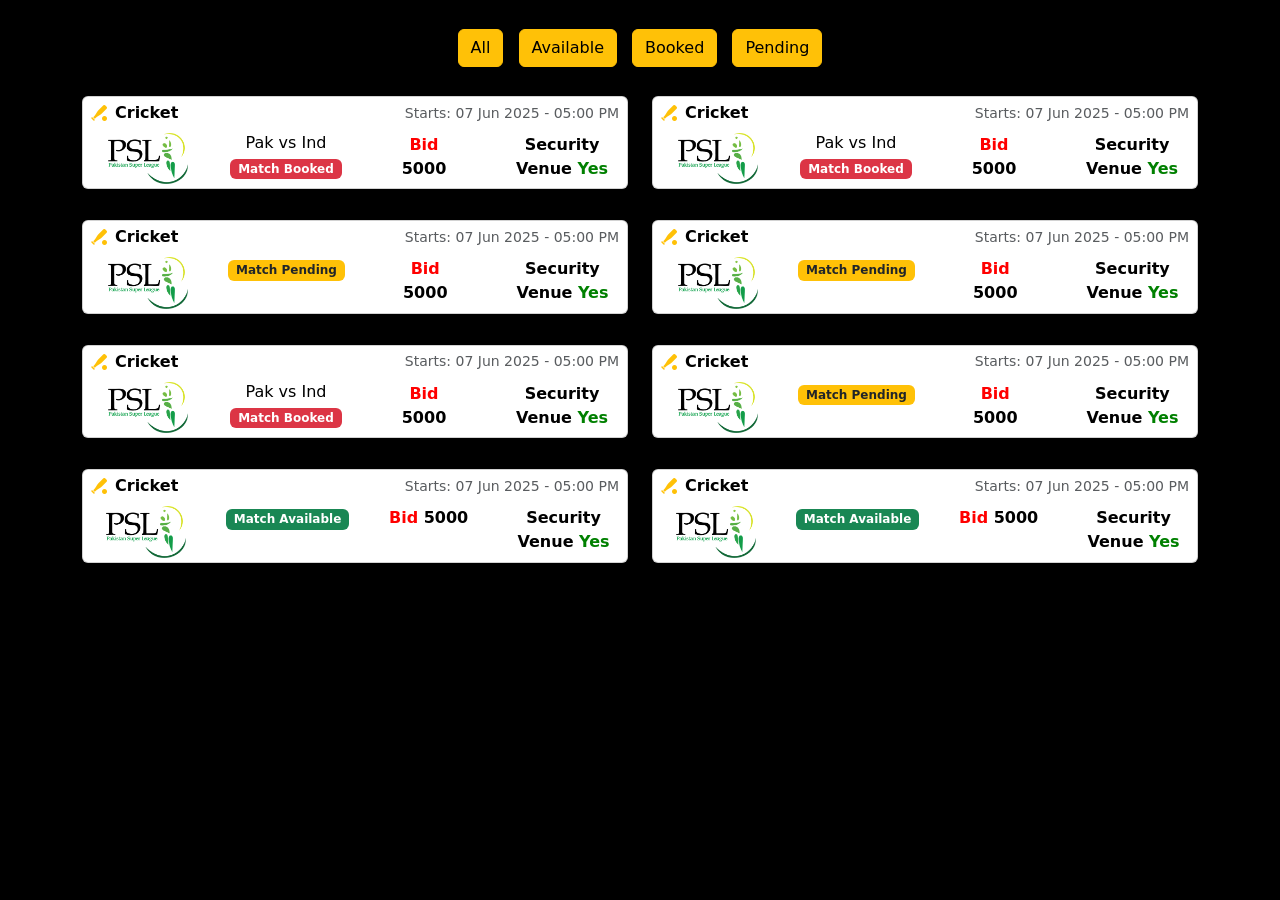
==== matchesPage/index.html @ cf762436 "match pages set" ====
<!DOCTYPE html>
<html lang="en">
<head>
    <meta charset="UTF-8">
    <meta name="viewport" content="width=device-width, initial-scale=1.0">
    <title>Match Cards</title>
    <!-- Bootstrap CSS -->
    <link href="https://cdn.jsdelivr.net/npm/bootstrap@5.3.0/dist/css/bootstrap.min.css" rel="stylesheet">
    <!-- Font Awesome for icons -->
    <link rel="stylesheet" href="https://cdnjs.cloudflare.com/ajax/libs/font-awesome/6.4.2/css/all.min.css">
    <style>
        .filter-button {
            margin: 5px;
        }
        .card {
            margin-bottom: 15px;
        }
        body{
            background-color: black;
        }
    </style>
</head>
<body>
    <div class="container mt-4">
        <!-- Filter Buttons -->
        <div class="text-center mb-4">
            <button class="btn btn-warning filter-button" data-filter="all">All</button>
            <button class="btn btn-warning filter-button" data-filter="available">Available</button>
            <button class="btn btn-warning filter-button" data-filter="booked">Booked</button>
            <button class="btn btn-warning filter-button" data-filter="pending">Pending</button>
        </div>

        <!-- Cards Section -->
        <div class="row" id="card-container">
            <!-- Card 1: Booked -->
            <div class="col-md-6 mb-3" data-status="booked">
                <div class="card bg-white text-black p-1 px-2 text-center">
                    <div class="d-flex justify-content-between align-items-center mb-2">
                        <div class="d-flex align-items-center">
                            <i class="fas fa-baseball-bat-ball fa-1x text-warning me-2"></i>
                            <p class="mb-0 fw-bold">Cricket</p>
                        </div>
                        <div>
                            <p class="text-muted small mb-0">Starts: 07 Jun 2025 - 05:00 PM</p>
                        </div>
                    </div>
                    <div class="row">
                        <div class="col">
                            <img src="./images/images/pakistan-super-league-psl-logo-7CA605C19A-seeklogo.com.png" alt="PSL Image" class="img-fluid" style="max-width: 80px; height: auto;">
                        </div>
                        <div class="col">
                            <h6 class="mb-1">Pak vs Ind</h6>
                            <span class="badge bg-danger text-white">Match Booked</span>
                        </div>
                        <div class="col">
                            <p class="mb-0" style="color: red; font-weight: bold;">Bid <br><span style="color: black;">5000</span></p>
                        </div>
                        <div class="col">
                            <p class="mb-0" style="color: black; font-weight: bold;">Security Venue <span style="color: green;">Yes</span></p>
                        </div>
                    </div>
                </div>
            </div>
            <div class="col-md-6 mb-3" data-status="booked">
                <div class="card bg-white text-black p-1 px-2 text-center">
                    <div class="d-flex justify-content-between align-items-center mb-2">
                        <div class="d-flex align-items-center">
                            <i class="fas fa-baseball-bat-ball fa-1x text-warning me-2"></i>
                            <p class="mb-0 fw-bold">Cricket</p>
                        </div>
                        <div>
                            <p class="text-muted small mb-0">Starts: 07 Jun 2025 - 05:00 PM</p>
                        </div>
                    </div>
                    <div class="row">
                        <div class="col">
                            <img src="./images/images/pakistan-super-league-psl-logo-7CA605C19A-seeklogo.com.png" alt="PSL Image" class="img-fluid" style="max-width: 80px; height: auto;">
                        </div>
                        <div class="col">
                            <h6 class="mb-1">Pak vs Ind</h6>
                            <span class="badge bg-danger text-white">Match Booked</span>
                        </div>
                        <div class="col">
                            <p class="mb-0" style="color: red; font-weight: bold;">Bid <br><span style="color: black;">5000</span></p>
                        </div>
                        <div class="col">
                            <p class="mb-0" style="color: black; font-weight: bold;">Security Venue <span style="color: green;">Yes</span></p>
                        </div>
                    </div>
                </div>
            </div>

            <!-- Card 2: Pending -->
            <div class="col-md-6 mb-3" data-status="pending">
                <div class="card bg-white text-black p-1 px-2 text-center">
                    <div class="d-flex justify-content-between align-items-center mb-2">
                        <div class="d-flex align-items-center">
                            <i class="fas fa-baseball-bat-ball fa-1x text-warning me-2"></i>
                            <p class="mb-0 fw-bold">Cricket</p>
                        </div>
                        <div>
                            <p class="text-muted small mb-0">Starts: 07 Jun 2025 - 05:00 PM</p>
                        </div>
                    </div>
                    <div class="row">
                        <div class="col">
                            <img src="./images/images/pakistan-super-league-psl-logo-7CA605C19A-seeklogo.com.png" alt="PSL Image" class="img-fluid" style="max-width: 80px; height: auto;">
                        </div>
                        <div class="col">
                            <span class="badge bg-warning text-dark">Match Pending</span>
                        </div>
                        <div class="col">
                            <p class="mb-0" style="color: red; font-weight: bold;">Bid <br><span style="color: black;">5000</span></p>
                        </div>
                        <div class="col">
                            <p class="mb-0" style="color: black; font-weight: bold;">Security Venue <span style="color: green;">Yes</span></p>
                        </div>
                    </div>
                </div>
            </div>
            <div class="col-md-6 mb-3" data-status="pending">
                <div class="card bg-white text-black p-1 px-2 text-center">
                    <div class="d-flex justify-content-between align-items-center mb-2">
                        <div class="d-flex align-items-center">
                            <i class="fas fa-baseball-bat-ball fa-1x text-warning me-2"></i>
                            <p class="mb-0 fw-bold">Cricket</p>
                        </div>
                        <div>
                            <p class="text-muted small mb-0">Starts: 07 Jun 2025 - 05:00 PM</p>
                        </div>
                    </div>
                    <div class="row">
                        <div class="col">
                            <img src="./images/images/pakistan-super-league-psl-logo-7CA605C19A-seeklogo.com.png" alt="PSL Image" class="img-fluid" style="max-width: 80px; height: auto;">
                        </div>
                        <div class="col">
                            <span class="badge bg-warning text-dark">Match Pending</span>
                        </div>
                        <div class="col">
                            <p class="mb-0" style="color: red; font-weight: bold;">Bid <br><span style="color: black;">5000</span></p>
                        </div>
                        <div class="col">
                            <p class="mb-0" style="color: black; font-weight: bold;">Security Venue <span style="color: green;">Yes</span></p>
                        </div>
                    </div>
                </div>
            </div>

            <!-- Card 3: Booked -->
            <div class="col-md-6 mb-3" data-status="booked">
                <div class="card bg-white text-black p-1 px-2 text-center">
                    <div class="d-flex justify-content-between align-items-center mb-2">
                        <div class="d-flex align-items-center">
                            <i class="fas fa-baseball-bat-ball fa-1x text-warning me-2"></i>
                            <p class="mb-0 fw-bold">Cricket</p>
                        </div>
                        <div>
                            <p class="text-muted small mb-0">Starts: 07 Jun 2025 - 05:00 PM</p>
                        </div>
                    </div>
                    <div class="row">
                        <div class="col">
                            <img src="./images/images/pakistan-super-league-psl-logo-7CA605C19A-seeklogo.com.png" alt="PSL Image" class="img-fluid" style="max-width: 80px; height: auto;">
                        </div>
                        <div class="col">
                            <h6 class="mb-1">Pak vs Ind</h6>
                            <span class="badge bg-danger text-white">Match Booked</span>
                        </div>
                        <div class="col">
                            <p class="mb-0" style="color: red; font-weight: bold;">Bid <br> <span style="color: black;">5000</span></p>
                        </div>
                        <div class="col">
                            <p class="mb-0" style="color: black; font-weight: bold;">Security Venue <span style="color: green;">Yes</span></p>
                        </div>
                    </div>
                </div>
            </div>
            <div class="col-md-6 mb-3" data-status="pending">
                <div class="card bg-white text-black p-1 px-2 text-center">
                    <div class="d-flex justify-content-between align-items-center mb-2">
                        <div class="d-flex align-items-center">
                            <i class="fas fa-baseball-bat-ball fa-1x text-warning me-2"></i>
                            <p class="mb-0 fw-bold">Cricket</p>
                        </div>
                        <div>
                            <p class="text-muted small mb-0">Starts: 07 Jun 2025 - 05:00 PM</p>
                        </div>
                    </div>
                    <div class="row">
                        <div class="col">
                            <img src="./images/images/pakistan-super-league-psl-logo-7CA605C19A-seeklogo.com.png" alt="PSL Image" class="img-fluid" style="max-width: 80px; height: auto;">
                        </div>
                        <div class="col">
                            <span class="badge bg-warning text-dark">Match Pending</span>
                        </div>
                        <div class="col">
                            <p class="mb-0" style="color: red; font-weight: bold;">Bid <br><span style="color: black;">5000</span></p>
                        </div>
                        <div class="col">
                            <p class="mb-0" style="color: black; font-weight: bold;">Security Venue <span style="color: green;">Yes</span></p>
                        </div>
                    </div>
                </div>
            </div>

            <!-- Card 4: Available -->
            <div class="col-md-6 mb-3" data-status="available">
                <div class="card bg-white text-black p-1 px-2 text-center">
                    <div class="d-flex justify-content-between align-items-center mb-2">
                        <div class="d-flex align-items-center">
                            <i class="fas fa-baseball-bat-ball fa-1x text-warning me-2"></i>
                            <p class="mb-0 fw-bold ">Cricket</p>
                        </div>
                        <div>
                            <p class="text-muted small mb-0">Starts: 07 Jun 2025 - 05:00 PM</p>
                        </div>
                    </div>
                    <div class="row">
                        <div class="col">
                            <img src="./images/images/pakistan-super-league-psl-logo-7CA605C19A-seeklogo.com.png" alt="PSL Image" class="img-fluid" style="max-width: 80px; height: auto;">
                        </div>
                        <div class="col">
                            <span class="badge bg-success text-white">Match Available</span>
                        </div>
                        <div class="col">
                            <p class="mb-0" style="color: red; font-weight: bold;">Bid <span style="color: black;">5000</span></p>
                        </div>
                        <div class="col">
                            <p class="mb-0" style="color: black; font-weight: bold;">Security Venue <span style="color: green;">Yes</span></p>
                        </div>
                    </div>
                </div>
            </div>
            <div class="col-md-6 mb-3" data-status="available">
                <div class="card bg-white text-black p-1 px-2 text-center">
                    <div class="d-flex justify-content-between align-items-center mb-2">
                        <div class="d-flex align-items-center">
                            <i class="fas fa-baseball-bat-ball fa-1x text-warning me-2"></i>
                            <p class="mb-0 fw-bold ">Cricket</p>
                        </div>
                        <div>
                            <p class="text-muted small mb-0">Starts: 07 Jun 2025 - 05:00 PM</p>
                        </div>
                    </div>
                    <div class="row">
                        <div class="col">
                            <img src="./images/images/pakistan-super-league-psl-logo-7CA605C19A-seeklogo.com.png" alt="PSL Image" class="img-fluid" style="max-width: 80px; height: auto;">
                        </div>
                        <div class="col">
                            <span class="badge bg-success text-white">Match Available</span>
                        </div>
                        <div class="col">
                            <p class="mb-0" style="color: red; font-weight: bold;">Bid <span style="color: black;">5000</span></p>
                        </div>
                        <div class="col">
                            <p class="mb-0" style="color: black; font-weight: bold;">Security Venue <span style="color: green;">Yes</span></p>
                        </div>
                    </div>
                </div>
            </div>
        </div>
    </div>

    <!-- Bootstrap JS and jQuery -->
    <script src="https://code.jquery.com/jquery-3.6.0.min.js"></script>
    <script src="https://cdn.jsdelivr.net/npm/bootstrap@5.3.0/dist/js/bootstrap.bundle.min.js"></script>
    <script>
        $(document).ready(function () {
            // Filter functionality
            $(".filter-button").click(function () {
                const filter = $(this).data("filter");
                if (filter === "all") {
                    $("[data-status]").show(); // Show all cards
                } else {
                    $("[data-status]").hide(); // Hide all cards
                    $(`[data-status="${filter}"]`).show(); // Show cards with matching status
                }
            });
        });
    </script>
</body>
</html>
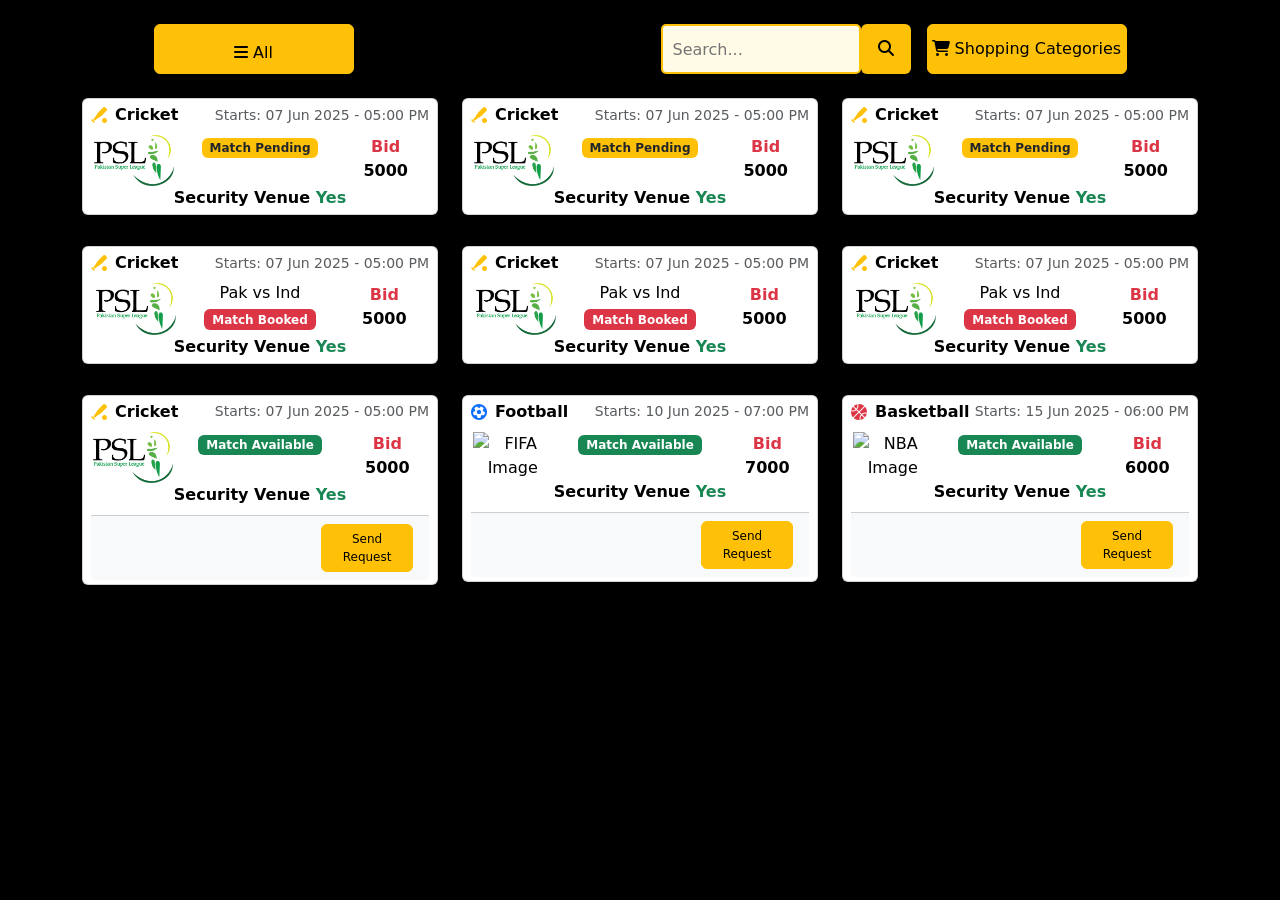
==== commit 1b7ae92f: "set matches page and add js file" ====
--- a/matchesPage/index.html
+++ b/matchesPage/index.html
@@ -18,265 +18,372 @@
         body{
             background-color: black;
         }
+                /* Button Styling */
+                .request-button {
+                    width: 30%;   /* Button width changed from 100% to 10% */
+                    float: right; /* Button aligned to right */
+                    text-align: center;
+                    padding: 5px;
+                    font-size: 12px;
+                }
+                
+        .custom-btn {
+            width: 200px;
+            height: 50px;
+        }
+        .search-box input {
+            width: 200px;
+            height: 50px;
+            padding: 10px;
+            border: 2px solid #ffc107;
+            border-radius: 5px;
+            background-color: #fffbe6;
+            color: #000;
+        }
+        .search-box button {
+            height: 50px;
+            width: 50px;
+            background-color: #ffc107;
+            border: none;
+            color: #000;
+        }
+        .search-box button:hover {
+            background-color: #e0a800;
+        }
+    
     </style>
 </head>
 <body>
-    <div class="container mt-4">
-        <!-- Filter Buttons -->
-        <div class="text-center mb-4">
-            <button class="btn btn-warning filter-button" data-filter="all">All</button>
-            <button class="btn btn-warning filter-button" data-filter="available">Available</button>
-            <button class="btn btn-warning filter-button" data-filter="booked">Booked</button>
-            <button class="btn btn-warning filter-button" data-filter="pending">Pending</button>
+    
+<aside class="d-flex justify-content-around mt-4">
+    <div class="dropdown">
+        <button id="filterButton" class="btn btn-warning p-3 custom-btn" type="button" data-bs-toggle="dropdown">
+            <i class="fas fa-bars"></i> All
+        </button>
+        <ul class="dropdown-menu shadow p-3">
+            <li><button class="btn btn-warning filter-button w-100 mb-2" data-filter="all">All</button></li>
+            <li><button class="btn btn-warning filter-button w-100 mb-2" data-filter="available">Available</button></li>
+            <li><button class="btn btn-warning filter-button w-100 mb-2" data-filter="booked">Booked</button></li>
+            <li><button class="btn btn-warning filter-button w-100" data-filter="pending">Pending</button></li>
+        </ul>
+    </div>
+    <div class="d-flex align-items-center">
+        <!-- Search Box --> 
+        <div class="search-box d-flex align-items-center me-3">
+            <input type="search" name="search" placeholder="Search...">
+            <button class="btn"><i class="fas fa-search"></i></button>
         </div>
 
-        <!-- Cards Section -->
+        <!-- Platform Selector -->
+        <div class="dropdown">
+            <button id="platformButton" class="btn btn-warning dropdown-toggle p-1 custom-btn" type="button" data-bs-toggle="dropdown">
+                <i class="fas fa-shopping-cart"></i> Shopping Categories
+            </button>
+            <ul class="dropdown-menu shadow bg-warning">
+                <li><a class="dropdown-item category-item" href="#" data-value="FootBall" data-icon="fas fa-futbol"><i class="fas fa-futbol"></i> FootBall</a></li>
+                <li><a class="dropdown-item category-item" href="#" data-value="Cricket" data-icon="fas fa-baseball-bat-ball"><i class="fas fa-baseball-bat-ball"></i> Cricket</a></li>
+                <li><a class="dropdown-item category-item" href="#" data-value="Table-Tennis" data-icon="fas fa-table-tennis"><i class="fas fa-table-tennis"></i> Table-Tennis</a></li>
+                <li><a class="dropdown-item category-item" href="#" data-value="Hockey" data-icon="fas fa-hockey-puck"><i class="fas fa-hockey-puck"></i> Hockey</a></li>
+                <li><a class="dropdown-item category-item" href="#" data-value="Golf-Ball" data-icon="fas fa-golf-ball"><i class="fas fa-golf-ball"></i> Golf-Ball</a></li>
+                <li><a class="dropdown-item category-item" href="#" data-value="Base-Ball" data-icon="fas fa-baseball-ball"><i class="fas fa-baseball-ball"></i> Base-Ball</a></li>
+            </ul>
+        </div>
+    </div>
+</aside>
+    <div class="container mt-4">
+        <div class="d-flex align-items-center justify-content-between">
+            <!-- Hamburger Menu with Filters -->
+           
+     <!-- Cards Section -->
         <div class="row" id="card-container">
-            <!-- Card 1: Booked -->
-            <div class="col-md-6 mb-3" data-status="booked">
-                <div class="card bg-white text-black p-1 px-2 text-center">
-                    <div class="d-flex justify-content-between align-items-center mb-2">
-                        <div class="d-flex align-items-center">
-                            <i class="fas fa-baseball-bat-ball fa-1x text-warning me-2"></i>
-                            <p class="mb-0 fw-bold">Cricket</p>
-                        </div>
-                        <div>
-                            <p class="text-muted small mb-0">Starts: 07 Jun 2025 - 05:00 PM</p>
-                        </div>
-                    </div>
-                    <div class="row">
-                        <div class="col">
-                            <img src="./images/images/pakistan-super-league-psl-logo-7CA605C19A-seeklogo.com.png" alt="PSL Image" class="img-fluid" style="max-width: 80px; height: auto;">
+            <!-- Card 2: Pending -->
+            <div class="col-md-4 mb-3" data-status="pending">
+                <div class="card bg-white text-black p-1 px-2 text-center">
+                    <div class="d-flex justify-content-between align-items-center mb-2">
+                        <div class="d-flex align-items-center">
+                            <i class="fas fa-baseball-bat-ball fa-1x text-warning me-2"></i>
+                            <p class="mb-0 fw-bold">Cricket</p>
+                        </div>
+                        <div>
+                            <p class="text-muted small mb-0">Starts: 07 Jun 2025 - 05:00 PM</p>
+                        </div>
+                    </div>
+                    <div class="row">
+                        <div class="col">
+                            <img src="./images/images/pakistan-super-league-psl-logo-7CA605C19A-seeklogo.com.png" 
+                                 alt="PSL Image" class="img-fluid" style="max-width: 80px; height: auto;">
+                        </div>
+                        <div class="col">
+                            <span class="badge bg-warning text-dark">Match Pending</span>
+                        </div>
+                        <div class="col">
+                            <p class="mb-0 text-danger fw-bold">Bid <br><span class="text-black">5000</span></p>
+                        </div>
+                        <div class="col">
+                            <p class="mb-0 fw-bold">Security Venue <span class="text-success">Yes</span></p>
+                        </div>
+                    </div>
+                </div>
+            </div>
+            <div class="col-md-4 mb-3" data-status="pending">
+                <div class="card bg-white text-black p-1 px-2 text-center">
+                    <div class="d-flex justify-content-between align-items-center mb-2">
+                        <div class="d-flex align-items-center">
+                            <i class="fas fa-baseball-bat-ball fa-1x text-warning me-2"></i>
+                            <p class="mb-0 fw-bold">Cricket</p>
+                        </div>
+                        <div>
+                            <p class="text-muted small mb-0">Starts: 07 Jun 2025 - 05:00 PM</p>
+                        </div>
+                    </div>
+                    <div class="row">
+                        <div class="col">
+                            <img src="./images/images/pakistan-super-league-psl-logo-7CA605C19A-seeklogo.com.png" 
+                                 alt="PSL Image" class="img-fluid" style="max-width: 80px; height: auto;">
+                        </div>
+                        <div class="col">
+                            <span class="badge bg-warning text-dark">Match Pending</span>
+                        </div>
+                        <div class="col">
+                            <p class="mb-0 text-danger fw-bold">Bid <br><span class="text-black">5000</span></p>
+                        </div>
+                        <div class="col">
+                            <p class="mb-0 fw-bold">Security Venue <span class="text-success">Yes</span></p>
+                        </div>
+                    </div>
+                </div>
+            </div>
+            <div class="col-md-4 mb-3" data-status="pending">
+                <div class="card bg-white text-black p-1 px-2 text-center">
+                    <div class="d-flex justify-content-between align-items-center mb-2">
+                        <div class="d-flex align-items-center">
+                            <i class="fas fa-baseball-bat-ball fa-1x text-warning me-2"></i>
+                            <p class="mb-0 fw-bold">Cricket</p>
+                        </div>
+                        <div>
+                            <p class="text-muted small mb-0">Starts: 07 Jun 2025 - 05:00 PM</p>
+                        </div>
+                    </div>
+                    <div class="row">
+                        <div class="col">
+                            <img src="./images/images/pakistan-super-league-psl-logo-7CA605C19A-seeklogo.com.png" 
+                                 alt="PSL Image" class="img-fluid" style="max-width: 80px; height: auto;">
+                        </div>
+                        <div class="col">
+                            <span class="badge bg-warning text-dark">Match Pending</span>
+                        </div>
+                        <div class="col">
+                            <p class="mb-0 text-danger fw-bold">Bid <br><span class="text-black">5000</span></p>
+                        </div>
+                        <div class="col">
+                            <p class="mb-0 fw-bold">Security Venue <span class="text-success">Yes</span></p>
+                        </div>
+                    </div>
+                </div>
+            </div>
+
+            <!-- Card 3: Booked -->
+            <div class="col-md-4 mb-3" data-status="booked">
+                <div class="card bg-white text-black p-1 px-2 text-center">
+                    <div class="d-flex justify-content-between align-items-center mb-2">
+                        <div class="d-flex align-items-center">
+                            <i class="fas fa-baseball-bat-ball fa-1x text-warning me-2"></i>
+                            <p class="mb-0 fw-bold">Cricket</p>
+                        </div>
+                        <div>
+                            <p class="text-muted small mb-0">Starts: 07 Jun 2025 - 05:00 PM</p>
+                        </div>
+                    </div>
+                    <div class="row">
+                        <div class="col">
+                            <img src="./images/images/pakistan-super-league-psl-logo-7CA605C19A-seeklogo.com.png" 
+                                 alt="PSL Image" class="img-fluid" style="max-width: 80px; height: auto;">
                         </div>
                         <div class="col">
                             <h6 class="mb-1">Pak vs Ind</h6>
                             <span class="badge bg-danger text-white">Match Booked</span>
                         </div>
                         <div class="col">
-                            <p class="mb-0" style="color: red; font-weight: bold;">Bid <br><span style="color: black;">5000</span></p>
-                        </div>
-                        <div class="col">
-                            <p class="mb-0" style="color: black; font-weight: bold;">Security Venue <span style="color: green;">Yes</span></p>
-                        </div>
-                    </div>
-                </div>
-            </div>
-            <div class="col-md-6 mb-3" data-status="booked">
-                <div class="card bg-white text-black p-1 px-2 text-center">
-                    <div class="d-flex justify-content-between align-items-center mb-2">
-                        <div class="d-flex align-items-center">
-                            <i class="fas fa-baseball-bat-ball fa-1x text-warning me-2"></i>
-                            <p class="mb-0 fw-bold">Cricket</p>
-                        </div>
-                        <div>
-                            <p class="text-muted small mb-0">Starts: 07 Jun 2025 - 05:00 PM</p>
-                        </div>
-                    </div>
-                    <div class="row">
-                        <div class="col">
-                            <img src="./images/images/pakistan-super-league-psl-logo-7CA605C19A-seeklogo.com.png" alt="PSL Image" class="img-fluid" style="max-width: 80px; height: auto;">
+                            <p class="mb-0 text-danger fw-bold">Bid <br><span class="text-black">5000</span></p>
+                        </div>
+                        <div class="col">
+                            <p class="mb-0 fw-bold">Security Venue <span class="text-success">Yes</span></p>
+                        </div>
+                    </div>
+                </div>
+            </div>
+            <div class="col-md-4 mb-3" data-status="booked">
+                <div class="card bg-white text-black p-1 px-2 text-center">
+                    <div class="d-flex justify-content-between align-items-center mb-2">
+                        <div class="d-flex align-items-center">
+                            <i class="fas fa-baseball-bat-ball fa-1x text-warning me-2"></i>
+                            <p class="mb-0 fw-bold">Cricket</p>
+                        </div>
+                        <div>
+                            <p class="text-muted small mb-0">Starts: 07 Jun 2025 - 05:00 PM</p>
+                        </div>
+                    </div>
+                    <div class="row">
+                        <div class="col">
+                            <img src="./images/images/pakistan-super-league-psl-logo-7CA605C19A-seeklogo.com.png" 
+                                 alt="PSL Image" class="img-fluid" style="max-width: 80px; height: auto;">
                         </div>
                         <div class="col">
                             <h6 class="mb-1">Pak vs Ind</h6>
                             <span class="badge bg-danger text-white">Match Booked</span>
                         </div>
                         <div class="col">
-                            <p class="mb-0" style="color: red; font-weight: bold;">Bid <br><span style="color: black;">5000</span></p>
-                        </div>
-                        <div class="col">
-                            <p class="mb-0" style="color: black; font-weight: bold;">Security Venue <span style="color: green;">Yes</span></p>
-                        </div>
-                    </div>
-                </div>
-            </div>
-
-            <!-- Card 2: Pending -->
-            <div class="col-md-6 mb-3" data-status="pending">
-                <div class="card bg-white text-black p-1 px-2 text-center">
-                    <div class="d-flex justify-content-between align-items-center mb-2">
-                        <div class="d-flex align-items-center">
-                            <i class="fas fa-baseball-bat-ball fa-1x text-warning me-2"></i>
-                            <p class="mb-0 fw-bold">Cricket</p>
-                        </div>
-                        <div>
-                            <p class="text-muted small mb-0">Starts: 07 Jun 2025 - 05:00 PM</p>
-                        </div>
-                    </div>
-                    <div class="row">
-                        <div class="col">
-                            <img src="./images/images/pakistan-super-league-psl-logo-7CA605C19A-seeklogo.com.png" alt="PSL Image" class="img-fluid" style="max-width: 80px; height: auto;">
-                        </div>
-                        <div class="col">
-                            <span class="badge bg-warning text-dark">Match Pending</span>
-                        </div>
-                        <div class="col">
-                            <p class="mb-0" style="color: red; font-weight: bold;">Bid <br><span style="color: black;">5000</span></p>
-                        </div>
-                        <div class="col">
-                            <p class="mb-0" style="color: black; font-weight: bold;">Security Venue <span style="color: green;">Yes</span></p>
-                        </div>
-                    </div>
-                </div>
-            </div>
-            <div class="col-md-6 mb-3" data-status="pending">
-                <div class="card bg-white text-black p-1 px-2 text-center">
-                    <div class="d-flex justify-content-between align-items-center mb-2">
-                        <div class="d-flex align-items-center">
-                            <i class="fas fa-baseball-bat-ball fa-1x text-warning me-2"></i>
-                            <p class="mb-0 fw-bold">Cricket</p>
-                        </div>
-                        <div>
-                            <p class="text-muted small mb-0">Starts: 07 Jun 2025 - 05:00 PM</p>
-                        </div>
-                    </div>
-                    <div class="row">
-                        <div class="col">
-                            <img src="./images/images/pakistan-super-league-psl-logo-7CA605C19A-seeklogo.com.png" alt="PSL Image" class="img-fluid" style="max-width: 80px; height: auto;">
-                        </div>
-                        <div class="col">
-                            <span class="badge bg-warning text-dark">Match Pending</span>
-                        </div>
-                        <div class="col">
-                            <p class="mb-0" style="color: red; font-weight: bold;">Bid <br><span style="color: black;">5000</span></p>
-                        </div>
-                        <div class="col">
-                            <p class="mb-0" style="color: black; font-weight: bold;">Security Venue <span style="color: green;">Yes</span></p>
-                        </div>
-                    </div>
-                </div>
-            </div>
-
-            <!-- Card 3: Booked -->
-            <div class="col-md-6 mb-3" data-status="booked">
-                <div class="card bg-white text-black p-1 px-2 text-center">
-                    <div class="d-flex justify-content-between align-items-center mb-2">
-                        <div class="d-flex align-items-center">
-                            <i class="fas fa-baseball-bat-ball fa-1x text-warning me-2"></i>
-                            <p class="mb-0 fw-bold">Cricket</p>
-                        </div>
-                        <div>
-                            <p class="text-muted small mb-0">Starts: 07 Jun 2025 - 05:00 PM</p>
-                        </div>
-                    </div>
-                    <div class="row">
-                        <div class="col">
-                            <img src="./images/images/pakistan-super-league-psl-logo-7CA605C19A-seeklogo.com.png" alt="PSL Image" class="img-fluid" style="max-width: 80px; height: auto;">
+                            <p class="mb-0 text-danger fw-bold">Bid <br><span class="text-black">5000</span></p>
+                        </div>
+                        <div class="col">
+                            <p class="mb-0 fw-bold">Security Venue <span class="text-success">Yes</span></p>
+                        </div>
+                    </div>
+                </div>
+            </div>
+            <div class="col-md-4 mb-3" data-status="booked">
+                <div class="card bg-white text-black p-1 px-2 text-center">
+                    <div class="d-flex justify-content-between align-items-center mb-2">
+                        <div class="d-flex align-items-center">
+                            <i class="fas fa-baseball-bat-ball fa-1x text-warning me-2"></i>
+                            <p class="mb-0 fw-bold">Cricket</p>
+                        </div>
+                        <div>
+                            <p class="text-muted small mb-0">Starts: 07 Jun 2025 - 05:00 PM</p>
+                        </div>
+                    </div>
+                    <div class="row">
+                        <div class="col">
+                            <img src="./images/images/pakistan-super-league-psl-logo-7CA605C19A-seeklogo.com.png" 
+                                 alt="PSL Image" class="img-fluid" style="max-width: 80px; height: auto;">
                         </div>
                         <div class="col">
                             <h6 class="mb-1">Pak vs Ind</h6>
                             <span class="badge bg-danger text-white">Match Booked</span>
                         </div>
                         <div class="col">
-                            <p class="mb-0" style="color: red; font-weight: bold;">Bid <br> <span style="color: black;">5000</span></p>
-                        </div>
-                        <div class="col">
-                            <p class="mb-0" style="color: black; font-weight: bold;">Security Venue <span style="color: green;">Yes</span></p>
-                        </div>
-                    </div>
-                </div>
-            </div>
-            <div class="col-md-6 mb-3" data-status="pending">
-                <div class="card bg-white text-black p-1 px-2 text-center">
-                    <div class="d-flex justify-content-between align-items-center mb-2">
-                        <div class="d-flex align-items-center">
-                            <i class="fas fa-baseball-bat-ball fa-1x text-warning me-2"></i>
-                            <p class="mb-0 fw-bold">Cricket</p>
-                        </div>
-                        <div>
-                            <p class="text-muted small mb-0">Starts: 07 Jun 2025 - 05:00 PM</p>
-                        </div>
-                    </div>
-                    <div class="row">
-                        <div class="col">
-                            <img src="./images/images/pakistan-super-league-psl-logo-7CA605C19A-seeklogo.com.png" alt="PSL Image" class="img-fluid" style="max-width: 80px; height: auto;">
-                        </div>
-                        <div class="col">
-                            <span class="badge bg-warning text-dark">Match Pending</span>
-                        </div>
-                        <div class="col">
-                            <p class="mb-0" style="color: red; font-weight: bold;">Bid <br><span style="color: black;">5000</span></p>
-                        </div>
-                        <div class="col">
-                            <p class="mb-0" style="color: black; font-weight: bold;">Security Venue <span style="color: green;">Yes</span></p>
-                        </div>
-                    </div>
-                </div>
-            </div>
-
+                            <p class="mb-0 text-danger fw-bold">Bid <br><span class="text-black">5000</span></p>
+                        </div>
+                        <div class="col">
+                            <p class="mb-0 fw-bold">Security Venue <span class="text-success">Yes</span></p>
+                        </div>
+                    </div>
+                </div>
+            </div>
+            <div class="container">
+                <div class="row">
+                    <!-- Card 1 -->
+                    <div class="col-md-4 mb-3" data-status="available">
+                        <div class="card bg-white text-black p-1 px-2 text-center">
+                            <div class="d-flex justify-content-between align-items-center mb-2">
+                                <div class="d-flex align-items-center">
+                                    <i class="fas fa-baseball-bat-ball fa-1x text-warning me-2"></i>
+                                    <p class="mb-0 fw-bold">Cricket</p>
+                                </div>
+                                <div>
+                                    <p class="text-muted small mb-0">Starts: 07 Jun 2025 - 05:00 PM</p>
+                                </div>
+                            </div>
+                            <div class="row">
+                                <div class="col">
+                                    <img src="./images/images/pakistan-super-league-psl-logo-7CA605C19A-seeklogo.com.png" 
+                                         alt="PSL Image" class="img-fluid" style="max-width: 80px; height: auto;">
+                                </div>
+                                <div class="col">
+                                    <span class="badge bg-success text-white">Match Available</span>
+                                </div>
+                                <div class="col">
+                                    <p class="mb-0 text-danger fw-bold">Bid <br><span class="text-black">5000</span></p>
+                                </div>
+                                <div class="col">
+                                    <p class="mb-0 fw-bold">Security Venue <span class="text-success">Yes</span></p>
+                                </div>
+                            </div>
+                            <div class="card-footer bg-light mt-2">
+                                <button class="btn btn-warning request-button" onclick="toggleRequest(this)">Send Request</button>
+                            </div>
+                        </div>
+                    </div>
+            
+                    <!-- Card 2 -->
+                    <div class="col-md-4 mb-3" data-status="available">
+                        <div class="card bg-white text-black p-1 px-2 text-center">
+                            <div class="d-flex justify-content-between align-items-center mb-2">
+                                <div class="d-flex align-items-center">
+                                    <i class="fas fa-futbol fa-1x text-primary me-2"></i>
+                                    <p class="mb-0 fw-bold">Football</p>
+                                </div>
+                                <div>
+                                    <p class="text-muted small mb-0">Starts: 10 Jun 2025 - 07:00 PM</p>
+                                </div>
+                            </div>
+                            <div class="row">
+                                <div class="col">
+                                    <img src="./images/images/fifa-logo.png" 
+                                         alt="FIFA Image" class="img-fluid" style="max-width: 80px; height: auto;">
+                                </div>
+                                <div class="col">
+                                    <span class="badge bg-success text-white">Match Available</span>
+                                </div>
+                                <div class="col">
+                                    <p class="mb-0 text-danger fw-bold">Bid <br><span class="text-black">7000</span></p>
+                                </div>
+                                <div class="col">
+                                    <p class="mb-0 fw-bold">Security Venue <span class="text-success">Yes</span></p>
+                                </div>
+                            </div>
+                            <div class="card-footer bg-light mt-2">
+                                <button class="btn btn-warning request-button" onclick="toggleRequest(this)">Send Request</button>
+                            </div>
+                        </div>
+                    </div>
+            
+                    <!-- Card 3 -->
+                    <div class="col-md-4 mb-3" data-status="available">
+                        <div class="card bg-white text-black p-1 px-2 text-center">
+                            <div class="d-flex justify-content-between align-items-center mb-2">
+                                <div class="d-flex align-items-center">
+                                    <i class="fas fa-basketball-ball fa-1x text-danger me-2"></i>
+                                    <p class="mb-0 fw-bold">Basketball</p>
+                                </div>
+                                <div>
+                                    <p class="text-muted small mb-0">Starts: 15 Jun 2025 - 06:00 PM</p>
+                                </div>
+                            </div>
+                            <div class="row">
+                                <div class="col">
+                                    <img src="./images/images/nba-logo.png" 
+                                         alt="NBA Image" class="img-fluid" style="max-width: 80px; height: auto;">
+                                </div>
+                                <div class="col">
+                                    <span class="badge bg-success text-white">Match Available</span>
+                                </div>
+                                <div class="col">
+                                    <p class="mb-0 text-danger fw-bold">Bid <br><span class="text-black">6000</span></p>
+                                </div>
+                                <div class="col">
+                                    <p class="mb-0 fw-bold">Security Venue <span class="text-success">Yes</span></p>
+                                </div>
+                            </div>
+                            <div class="card-footer bg-light mt-2">
+                                <button class="btn btn-warning request-button" onclick="toggleRequest(this)">Send Request</button>
+                            </div>
+                        </div>
+                    </div>
+                </div>
+            </div>
+        
             <!-- Card 4: Available -->
-            <div class="col-md-6 mb-3" data-status="available">
-                <div class="card bg-white text-black p-1 px-2 text-center">
-                    <div class="d-flex justify-content-between align-items-center mb-2">
-                        <div class="d-flex align-items-center">
-                            <i class="fas fa-baseball-bat-ball fa-1x text-warning me-2"></i>
-                            <p class="mb-0 fw-bold ">Cricket</p>
-                        </div>
-                        <div>
-                            <p class="text-muted small mb-0">Starts: 07 Jun 2025 - 05:00 PM</p>
-                        </div>
-                    </div>
-                    <div class="row">
-                        <div class="col">
-                            <img src="./images/images/pakistan-super-league-psl-logo-7CA605C19A-seeklogo.com.png" alt="PSL Image" class="img-fluid" style="max-width: 80px; height: auto;">
-                        </div>
-                        <div class="col">
-                            <span class="badge bg-success text-white">Match Available</span>
-                        </div>
-                        <div class="col">
-                            <p class="mb-0" style="color: red; font-weight: bold;">Bid <span style="color: black;">5000</span></p>
-                        </div>
-                        <div class="col">
-                            <p class="mb-0" style="color: black; font-weight: bold;">Security Venue <span style="color: green;">Yes</span></p>
-                        </div>
-                    </div>
-                </div>
-            </div>
-            <div class="col-md-6 mb-3" data-status="available">
-                <div class="card bg-white text-black p-1 px-2 text-center">
-                    <div class="d-flex justify-content-between align-items-center mb-2">
-                        <div class="d-flex align-items-center">
-                            <i class="fas fa-baseball-bat-ball fa-1x text-warning me-2"></i>
-                            <p class="mb-0 fw-bold ">Cricket</p>
-                        </div>
-                        <div>
-                            <p class="text-muted small mb-0">Starts: 07 Jun 2025 - 05:00 PM</p>
-                        </div>
-                    </div>
-                    <div class="row">
-                        <div class="col">
-                            <img src="./images/images/pakistan-super-league-psl-logo-7CA605C19A-seeklogo.com.png" alt="PSL Image" class="img-fluid" style="max-width: 80px; height: auto;">
-                        </div>
-                        <div class="col">
-                            <span class="badge bg-success text-white">Match Available</span>
-                        </div>
-                        <div class="col">
-                            <p class="mb-0" style="color: red; font-weight: bold;">Bid <span style="color: black;">5000</span></p>
-                        </div>
-                        <div class="col">
-                            <p class="mb-0" style="color: black; font-weight: bold;">Security Venue <span style="color: green;">Yes</span></p>
-                        </div>
-                    </div>
-                </div>
-            </div>
+           
         </div>
     </div>
 
     <!-- Bootstrap JS and jQuery -->
     <script src="https://code.jquery.com/jquery-3.6.0.min.js"></script>
     <script src="https://cdn.jsdelivr.net/npm/bootstrap@5.3.0/dist/js/bootstrap.bundle.min.js"></script>
-    <script>
-        $(document).ready(function () {
-            // Filter functionality
-            $(".filter-button").click(function () {
-                const filter = $(this).data("filter");
-                if (filter === "all") {
-                    $("[data-status]").show(); // Show all cards
-                } else {
-                    $("[data-status]").hide(); // Hide all cards
-                    $(`[data-status="${filter}"]`).show(); // Show cards with matching status
-                }
-            });
-        });
+    <script src="./matches.js">
+      
+            
     </script>
 </body>
 </html>
